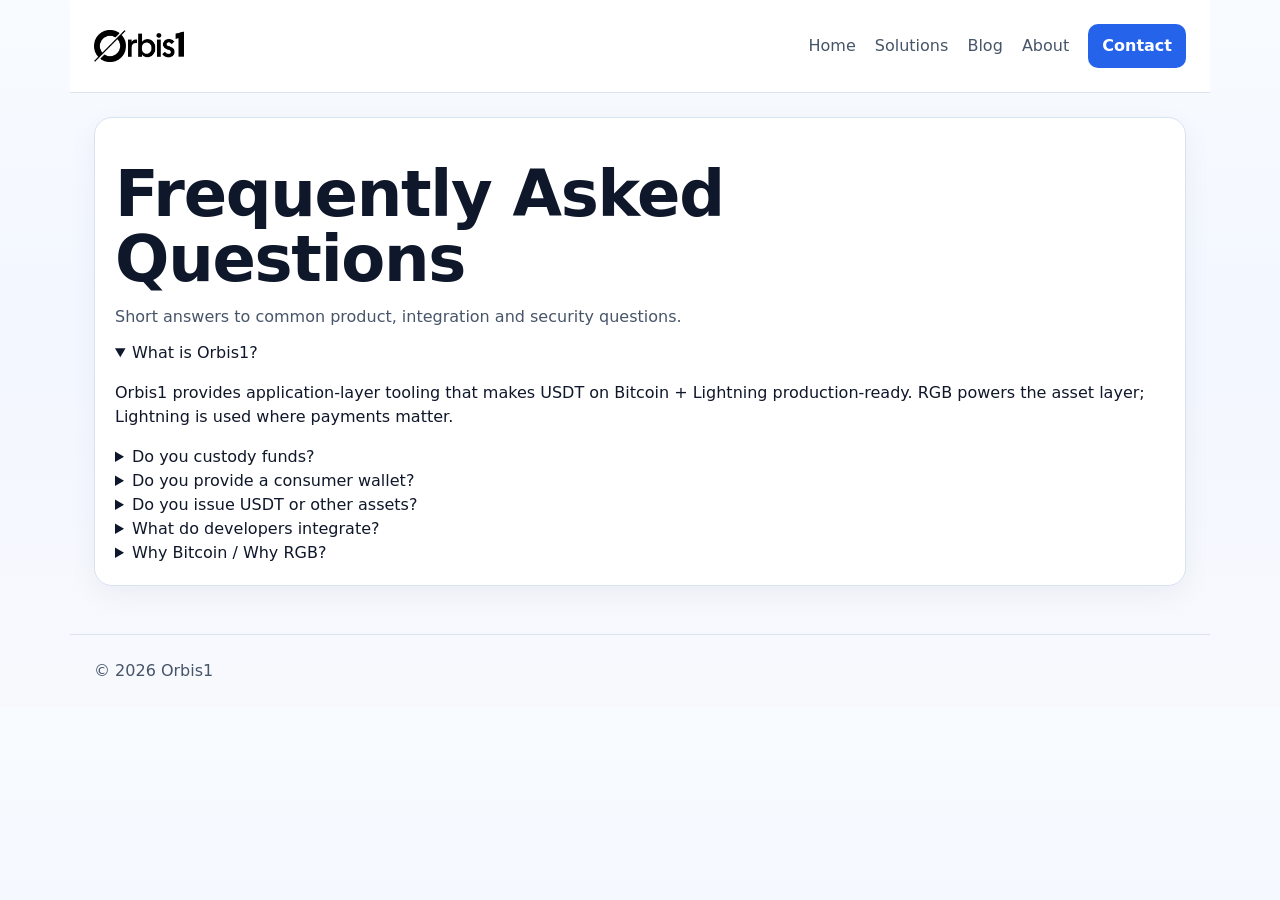
==== faq.html @ 3918a648 "Add /faq page with accordion using site FAQ content" ====
<!doctype html>
<html lang="en">
<head>
  <meta charset="utf-8" />
  <meta name="viewport" content="width=device-width,initial-scale=1" />
  <title>FAQ — Orbis1</title>
  <link rel="stylesheet" href="/css/styles.css" />
</head>
<body>
  <header class="nav wrap">
    <div class="brand"><img src="/images/orbis-logo-color.png" alt="Orbis1" class="brandLogo" /></div>
    <nav>
      <a href="/">Home</a>
      <a href="/solutions/">Solutions</a>
      <a href="https://medium.com" target="_blank">Blog</a>
      <a href="/about/">About</a>
      <a href="/contact" class="btn">Contact</a>
    </nav>
  </header>

  <main class="wrap">
    <section class="card">
      <h1>Frequently Asked Questions</h1>
      <p class="sub">Short answers to common product, integration and security questions.</p>

      <div class="accordion">
        <details open>
          <summary>What is Orbis1?</summary>
          <p>Orbis1 provides application-layer tooling that makes USDT on Bitcoin + Lightning production-ready. RGB powers the asset layer; Lightning is used where payments matter.</p>
        </details>

        <details>
          <summary>Do you custody funds?</summary>
          <p>No. Orbis1 is non-custodial and integrates with your existing wallet/custody setup.</p>
        </details>

        <details>
          <summary>Do you provide a consumer wallet?</summary>
          <p>No. Orbis1 is tooling for developers, businesses, and merchants.</p>
        </details>

        <details>
          <summary>Do you issue USDT or other assets?</summary>
          <p>No — Orbis1 does not issue stablecoins. We provide the infrastructure to use them on Bitcoin.</p>
        </details>

        <details>
          <summary>What do developers integrate?</summary>
          <p>SDKs/APIs for send/receive primitives, invoice/checkout flows, status tracking, and webhooks.</p>
        </details>

        <details>
          <summary>Why Bitcoin / Why RGB?</summary>
          <p>Bitcoin provides the settlement rail and global reach. RGB enables client-side validation for private, scalable asset flows without adding new chains or tokens.</p>
        </details>
      </div>

    </section>
  </main>

  <footer class="wrap foot">© 2026 Orbis1</footer>
</body>
</html>
---- css/styles.css ----
:root{--bg:#f6f8fc;--card:#ffffff;--text:#0f172a;--muted:#475569;--acc:#2563eb;--line:#dbe3f0}
*{box-sizing:border-box}body{margin:0;font:16px/1.5 Inter,system-ui,Segoe UI,Arial;background:var(--bg);color:var(--text)}
.wrap{max-width:1120px;margin:0 auto;padding:24px}
.nav{display:flex;justify-content:space-between;align-items:center;border-bottom:1px solid var(--line);position:sticky;top:0;background:rgba(255,255,255,.92);backdrop-filter:blur(8px);z-index:20}
.nav a{color:var(--muted);margin-left:14px;text-decoration:none}.nav a:hover{color:var(--text)}.brand{font-weight:700}.brandLogo{height:32px;width:auto;display:block}
h1{font-size:58px;line-height:1.02;margin:24px 0 12px}h1 span{color:var(--acc)}h2{font-size:26px;margin:0 0 10px}h3{margin:0 0 8px}
.lead{font-size:22px;color:var(--muted);max-width:900px}.sub{color:var(--muted);margin:0 0 12px}
.card{background:var(--card);border:1px solid var(--line);border-radius:14px;padding:20px}
.announcement{display:grid;grid-template-columns:1.2fr 1fr;gap:20px;align-items:center}.announcement img{width:100%;border-radius:10px;border:1px solid var(--line)}
.signalGrid{display:grid;grid-template-columns:repeat(3,1fr);gap:16px;margin-bottom:16px}.metric .big{font-size:34px;margin:4px 0;color:var(--acc)}.metric small{color:var(--muted)}
.chart .bars>div{display:grid;grid-template-columns:1.4fr 2fr;gap:12px;align-items:center;margin:10px 0}.chart label{color:var(--muted);font-size:14px}.chart span{display:block;height:10px;border-radius:999px;background:linear-gradient(90deg,#4f7eff,#7db1ff)}
.grid3{display:grid;grid-template-columns:repeat(3,1fr);gap:16px}ul{margin:8px 0 0 18px;color:var(--muted)}
.scroller{display:flex;gap:14px;overflow-x:auto;padding:4px 2px 8px;scroll-snap-type:x mandatory}
.logoCard{min-width:200px;scroll-snap-align:start;display:flex;flex-direction:column;align-items:center;justify-content:center;gap:8px;padding:14px;border:1px solid var(--line);border-radius:10px;background:#f8fbff}
.logoCard img{max-width:100%;height:56px;object-fit:contain}.logoCard span{font-size:12px;color:var(--muted);text-align:center}.logoCard.exchange img{height:48px;width:148px}.logoCard.exchange.coinbase img{height:64px;width:196px}.logoCard.exchange.more{justify-content:center}.logoCard.exchange.more strong{font-size:28px;color:#0f172a}.logoCard.textOnly{min-height:90px}.logoCard.textOnly strong{font-size:18px}
.btn{display:inline-block;background:var(--acc);color:#ffffff!important;padding:10px 14px;border-radius:10px;font-weight:700;text-decoration:none;border:0;cursor:pointer}
.contact form{display:grid;grid-template-columns:1fr 1fr;gap:12px}.contact label{display:flex;flex-direction:column;font-size:14px;color:var(--muted)}
.contact textarea,.contact input{margin-top:6px;background:#ffffff;color:var(--text);border:1px solid var(--line);border-radius:10px;padding:10px}
.contact label:last-of-type{grid-column:1/-1}.contact button{width:max-content}.hp{position:absolute;left:-9999px;opacity:0}
.foot{color:var(--muted);border-top:1px solid var(--line);margin-top:24px}
@media (max-width:980px){h1{font-size:38px}.announcement,.grid3,.contact form,.signalGrid{grid-template-columns:1fr}.nav{display:block}.nav nav{margin-top:10px}}

.use{position:relative}.uicon{font-size:26px;margin-bottom:6px}

.imgcap{margin:8px 0 0;color:var(--muted);font-size:14px}

.architectureImg{display:block;width:100%;height:auto;max-height:none;object-fit:contain;background:#fff;border-radius:10px}

.architectureCard{padding:10px}


.signalGrid.charts{margin-top:10px}
.miniChart h3{font-size:20px;margin-bottom:10px}
.barsRow{height:120px;display:flex;align-items:flex-end;gap:10px;padding:8px 4px;border:1px solid var(--line);border-radius:10px;background:#f8fbff;margin-bottom:8px}
.barsRow span{flex:1;background:linear-gradient(180deg,#6ec3ff,#2f6df6);border-radius:8px}
.barsPair{height:120px;display:flex;align-items:flex-end;gap:16px;padding:8px 12px;border:1px solid var(--line);border-radius:10px;background:#f8fbff;margin-bottom:8px}
.barsPair span{flex:1;background:linear-gradient(180deg,#9cc4ff,#6a87c9);border-radius:8px}


.walletPanel{padding:18px}
.walletGrid{display:grid;grid-template-columns:repeat(3,1fr);gap:14px;margin-bottom:14px}
.walletItem{border:1px solid var(--line);border-radius:12px;padding:18px;text-align:center;background:#fff}
.walletItem h3{margin:0 0 8px;font-size:30px}
.walletItem span{display:inline-block;padding:4px 10px;border-radius:999px;font-size:12px;font-weight:600}
.walletItem.active{border-color:#66d08b}
.walletItem.active span{background:#18a84f;color:#fff}
.walletItem.coming{border-style:dashed;border-color:#9fb2cf}
.walletItem.coming span{background:#e6eefc;color:#24406b}
.demoBar{display:block;text-decoration:none;background:linear-gradient(90deg,#2ec7ff,#2b6df6);color:#fff!important;border-radius:12px;padding:16px 18px;font-weight:700;text-align:center}
.demoBar small{display:block;font-weight:500;opacity:.95;margin-top:6px}
@media (max-width:980px){.walletGrid{grid-template-columns:1fr}}


.infraCard{margin-top:12px}
.flow3{display:grid;grid-template-columns:1fr auto 1fr auto 1fr;gap:12px;align-items:center;margin:10px 0}
.step{text-align:center}.dot{width:56px;height:56px;border-radius:50%;display:flex;align-items:center;justify-content:center;margin:0 auto 8px;background:linear-gradient(180deg,#58d2ff,#2b8bff);color:#fff;font-size:26px}
.arrow{font-size:30px;color:#7aa0c8}
@media (max-width:980px){.flow3{grid-template-columns:1fr;}.arrow{display:none}}


.marketGrowth{display:grid;grid-template-columns:1.1fr .9fr;gap:18px;align-items:center}
.lineSvg{width:100%;height:auto;background:#fff;border:1px solid var(--line);border-radius:10px;padding:10px}
.growthStats{display:flex;flex-direction:column;gap:12px}
.statPill{background:linear-gradient(90deg,#25c7ff,#2a6df4);color:#fff;border-radius:12px;padding:16px 18px}
.statPill strong{display:block;font-size:44px;line-height:1.05}
.statPill span{font-size:14px;opacity:.96}
@media (max-width:980px){.marketGrowth{grid-template-columns:1fr;gap:12px}.growthChart{order:1}.growthStats{order:2;display:flex;flex-direction:column;gap:10px}.statPill strong{font-size:32px}.marketGrowth{padding:12px}}

.walletLogo{width:44px;height:44px;border-radius:10px;object-fit:contain;margin-bottom:6px;background:#fff;padding:2px}


.xfeed{padding:8px;overflow:hidden}
.xfeed .twitter-timeline{width:100% !important}


/* Asymmetry + visual rhythm */
#announcement{grid-template-columns:1fr 1.15fr}
#usecases .grid3 article:nth-child(2){transform:translateY(-10px)}
#usecases .grid3 article:nth-child(3){transform:translateY(6px)}
#signals .marketGrowth{grid-template-columns:1.25fr .95fr}
#exchanges .scroller{padding-bottom:14px}
.xfeed{min-height:auto}
.xFallback{margin-top:10px;display:flex;justify-content:flex-end}
@media (max-width:980px){
  #announcement{grid-template-columns:1fr}
  #usecases .grid3 article:nth-child(2),#usecases .grid3 article:nth-child(3){transform:none}
  .xFallback{justify-content:flex-start}
}


/* Bridge-inspired unification pass */
body{background:linear-gradient(180deg,#f8fbff 0%,#f3f7ff 45%,#f7f9fd 100%)}
main{padding:6px 0 34px}
.wrap{max-width:1140px}
main > section.wrap{margin:12px auto}
.card{border-radius:18px;border:1px solid #d8e3f2;box-shadow:0 8px 30px rgba(15,23,42,.05)}
h1{font-size:64px;letter-spacing:-.02em;max-width:820px}
h2{font-size:30px;letter-spacing:-.01em}
.lead{max-width:760px;font-size:21px}

/* balanced, less symmetrical composition */
#announcement{grid-template-columns:1.05fr .95fr;gap:24px}
#announcement .card{padding:24px}
#usecases .grid3{grid-template-columns:1.05fr .95fr 1fr}
#usecases .grid3 article:nth-child(1){transform:translateY(4px)}
#usecases .grid3 article:nth-child(2){transform:translateY(-12px)}
#usecases .grid3 article:nth-child(3){transform:translateY(10px)}

#wallets,.walletPanel{background:#fff}
.walletItem{border-radius:14px}
.walletItem h3{font-size:34px;letter-spacing:-.01em}

#signals .marketGrowth{grid-template-columns:1.2fr .8fr}
.statPill{border-radius:14px}

#lightning .signalGrid{grid-template-columns:1fr 1fr 1fr}
#lightning .signalGrid.charts{grid-template-columns:1fr 1fr 1fr}

#exchanges .logoCard{min-width:220px}
#exchanges .logoCard.exchange.coinbase img{height:72px;width:220px}
#exchanges .logoCard.exchange.more strong{font-size:36px}

#architecture .architectureCard{padding:14px;background:#fff}
#partners .scroller .logoCard:nth-child(odd){transform:translateY(4px)}
#partners .scroller .logoCard:nth-child(even){transform:translateY(-4px)}

#updates .card{padding:14px}

@media (max-width:980px){
  h1{font-size:46px}
  h2{font-size:28px}
  .lead{font-size:20px}
  #announcement{grid-template-columns:1fr}
  #usecases .grid3{grid-template-columns:1fr}
  #usecases .grid3 article:nth-child(1),#usecases .grid3 article:nth-child(2),#usecases .grid3 article:nth-child(3){transform:none}
  #partners .scroller .logoCard:nth-child(odd),#partners .scroller .logoCard:nth-child(even){transform:none}
  #exchanges .logoCard.exchange.coinbase img{height:64px;width:200px}
}

.xfeed.compact{padding:18px}.xActions{display:flex;gap:10px;flex-wrap:wrap;margin-top:10px}.btn.secondary{background:#1f3c88}


/* Tablet architecture emphasis */
@media (min-width:760px) and (max-width:1180px){
  #architecture .wrap{max-width:100%}
  #architecture .architectureCard{padding:6px 8px}
  #architecture .architectureImg{width:100%;max-height:none}
}


/* Tablet alignment fixes */
#usecases{padding-left:28px;padding-right:28px}
#usecases .grid3{align-items:stretch}
#usecases .grid3 article.card{display:flex;flex-direction:column;justify-content:flex-start;padding:22px}
#usecases h2{margin-left:6px}
#integrations{padding-left:28px;padding-right:28px}
#integrations .walletPanel{padding-left:12px;padding-right:12px}
#integrations h2{margin-left:6px}
/* CTA row under usecases */
.ctaRow{display:flex;gap:12px;justify-content:flex-start;margin:18px 0}
.ctaRow .cta{padding:12px 18px;border-radius:10px;background:linear-gradient(90deg,#2ec7ff,#2b6df6);color:#fff;text-decoration:none}
@media (max-width:980px){
  .ctaRow{flex-direction:column}
}


/* Final alignment fixes */
.usecasesWrap{padding-left:36px;padding-right:36px}
.walletsWrap{padding-left:36px;padding-right:36px}
.usecasesWrap .grid3{align-items:stretch}
.usecasesWrap .grid3 article.card{min-height:220px;padding:22px}
.walletsWrap .walletGrid{align-items:stretch}
.walletsWrap .walletPanel{padding-left:12px;padding-right:12px}
/* ensure wallets header aligns */
.walletsWrap h2{margin-left:6px}
/* contact CTA styling */
.contactCTA{display:flex;flex-direction:column;align-items:flex-start;gap:12px;padding:18px}
.contactCTA .ctaRow{display:flex;gap:12px}
.contactCTA .cta{background:linear-gradient(90deg,#2ec7ff,#2b6df6);color:#fff;padding:10px 14px;border-radius:10px;text-decoration:none}
@media(max-width:980px){.usecasesWrap,.walletsWrap{padding-left:18px;padding-right:18px}.usecasesWrap .grid3 article.card{min-height:auto}}


/* Mobile optimizations */
@media (max-width:700px){
  .wrap{padding:16px}
  h1{font-size:32px}
  .lead{font-size:16px}
  .grid3{grid-template-columns:1fr}
  .walletGrid{grid-template-columns:1fr}
  .logoCard{min-width:140px;padding:12px}
  .logoCard img{height:40px}
  .statPill strong{font-size:28px}
  .barsRow{height:100px}
  .barsPair{height:100px}
  .demoBar{padding:12px}
  .contactCTA .cta{width:100%;text-align:center}
  .ctaRow{flex-direction:column}
  .announcement{grid-template-columns:1fr}
  .architectureImg{max-height:360px}
}


/* Use case card images and CTA styling */
.useCards .card{display:flex;flex-direction:column;align-items:flex-start}
.cardImg{width:64px;height:64px;border-radius:12px;object-fit:cover;margin-bottom:12px}
.cardCta{margin-top:auto;display:inline-block;background:linear-gradient(90deg,#2ec7ff,#2b6df6);color:#fff;padding:10px 14px;border-radius:10px;text-decoration:none}
@media (max-width:700px){.cardCta{width:100%;text-align:center}}
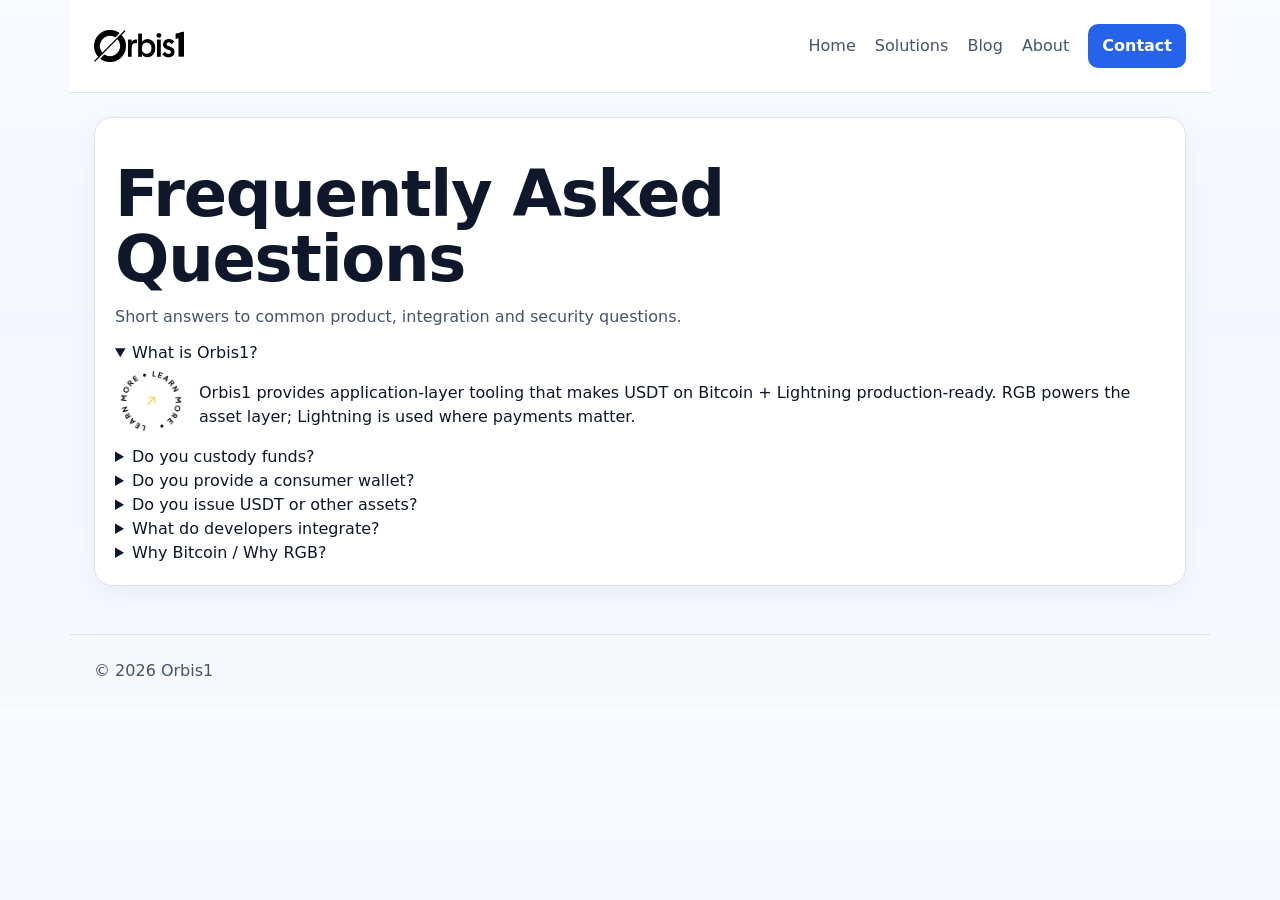
==== commit 20509447: "Add illustrative images to FAQ and responsive styling" ====
--- a/faq.html
+++ b/faq.html
@@ -26,12 +26,12 @@
       <div class="accordion">
         <details open>
           <summary>What is Orbis1?</summary>
-          <p>Orbis1 provides application-layer tooling that makes USDT on Bitcoin + Lightning production-ready. RGB powers the asset layer; Lightning is used where payments matter.</p>
+          <div class="faqRow"><img src="/images/faq-img-1.png" alt="Orbis1" class="faqImg"/><p>Orbis1 provides application-layer tooling that makes USDT on Bitcoin + Lightning production-ready. RGB powers the asset layer; Lightning is used where payments matter.</p></div>
         </details>
 
         <details>
           <summary>Do you custody funds?</summary>
-          <p>No. Orbis1 is non-custodial and integrates with your existing wallet/custody setup.</p>
+          <div class="faqRow"><img src="/images/faq-img-2.png" alt="Non-custodial" class="faqImg"/><p>No. Orbis1 is non-custodial and integrates with your existing wallet/custody setup.</p></div>
         </details>
 
         <details>
--- a/css/styles.css
+++ b/css/styles.css
@@ -205,3 +205,37 @@
 .cardImg{width:64px;height:64px;border-radius:12px;object-fit:cover;margin-bottom:12px}
 .cardCta{margin-top:auto;display:inline-block;background:linear-gradient(90deg,#2ec7ff,#2b6df6);color:#fff;padding:10px 14px;border-radius:10px;text-decoration:none}
 @media (max-width:700px){.cardCta{width:100%;text-align:center}}
+
+
+@media (max-width:480px){
+  .wrap{padding:12px}
+  h1{font-size:28px}
+  h2{font-size:20px}
+  .lead{font-size:15px}
+  .card{padding:12px}
+  .useCards .card{padding:14px}
+  .useCards .cardImg{width:48px;height:48px}
+  .walletLogo{width:40px;height:40px}
+  .statPill strong{font-size:24px}
+  .signalGrid{grid-template-columns:1fr}
+  .signalGrid.charts .miniChart{padding:8px}
+  .marketGrowth .growthChart{order:1}
+  .marketGrowth .growthStats{order:2}
+}
+
+
+.pinnedSnapshot{padding:12px;background:#fff;border-radius:12px;border:1px solid var(--line);margin-bottom:10px}
+.pinnedSnapshot .tweetText{font-size:15px;color:var(--text);margin:8px 0}
+.pinnedSnapshot .tweetAuthor{font-size:13px;color:var(--muted)}
+
+
+/* Equalize usecase cards and ensure top alignment */
+.useCards{display:grid;grid-template-columns:repeat(3,1fr);gap:18px}
+.useCards .card{display:flex;flex-direction:column;min-height:220px}
+.useCards .card h3{margin-top:6px}
+@media (max-width:700px){.useCards{grid-template-columns:1fr}}
+
+
+.faqRow{display:flex;gap:12px;align-items:flex-start}
+.faqImg{width:72px;height:72px;object-fit:cover;border-radius:12px}
+@media (max-width:700px){.faqRow{flex-direction:column}.faqImg{width:56px;height:56px}}
